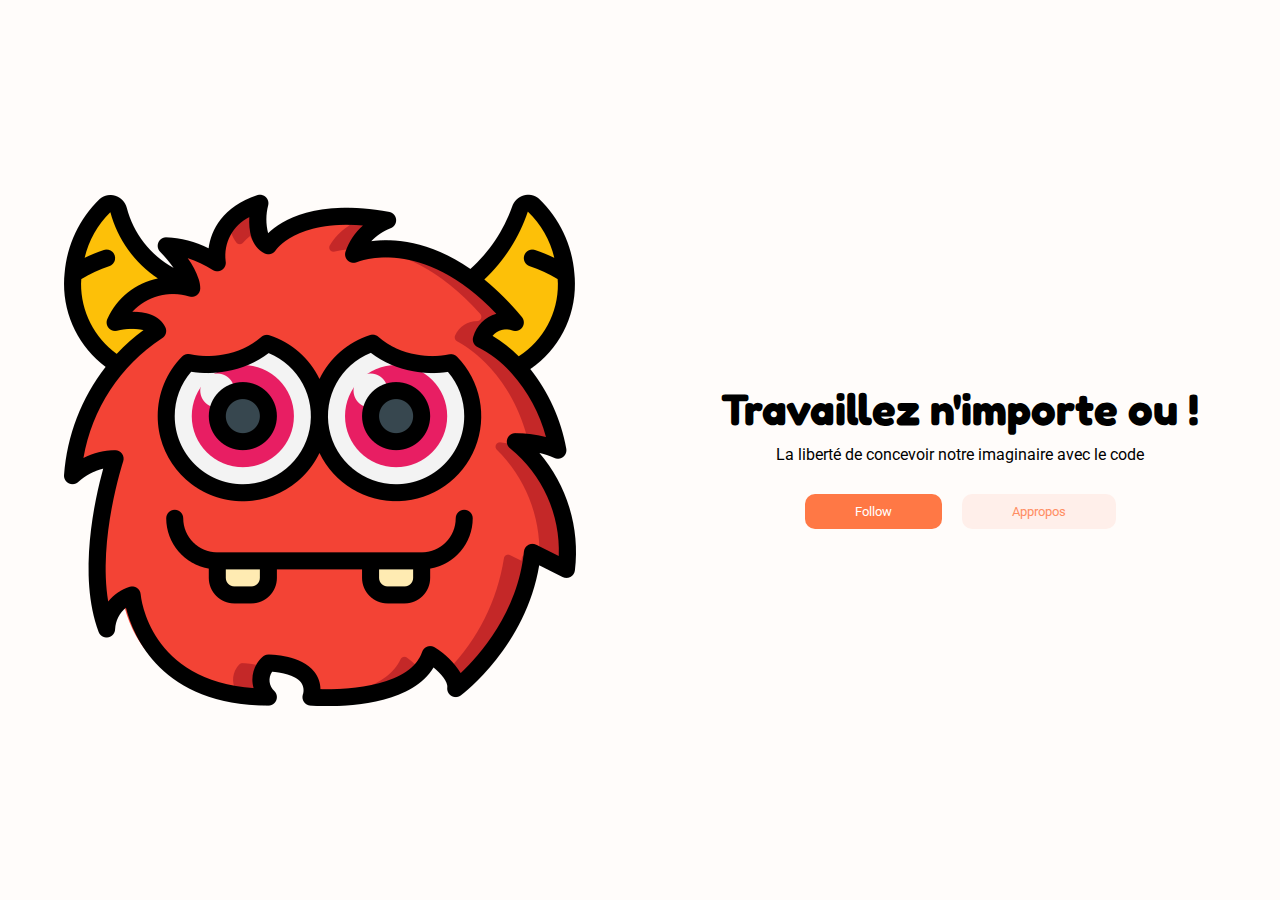
==== index.html @ aac1b763 "effet button hover" ====
<!DOCTYPE html>
<html lang="fr">
  <head>
    <!-- META -->
    <meta charset="UTF-8" />
    <meta name="viewport" content="width=device-width, initial-scale=1.0" />
    <link rel="icon" href="img/icon.png" style="width: auto;" />
    <!-- CSS -->
    <link rel="stylesheet" href="css/global.css" />
    <link rel="stylesheet" href="css/header.css" />
    <link rel="stylesheet" href="css/navigation.css" />
    <link rel="stylesheet" href="css/banner.css" />
    <link rel="stylesheet" href="css/contenu.css" />
    <link rel="stylesheet" href="css/footer.css" />
    <!-- Icon -->
    <link
      href="https://cdn.iconmonstr.com/1.3.0/css/iconmonstr-iconic-font.min.css"
      rel="stylesheet"
    />
    <!-- __Font Links__ -->
    <!-- FONT 'MULI' -->
    <link
      href="https://fonts.googleapis.com/css2?family=Muli:ital,wght@0,200;0,300;0,400;0,500;0,600;0,700;0,800;0,900;1,200;1,300;1,400;1,500;1,600;1,700;1,800;1,900&display=swap"
      rel="stylesheet"
    />
    <!-- FONT 'Open sans' -->
    <link
      href="https://fonts.googleapis.com/css2?family=Open+Sans:ital,wght@0,300;0,400;0,600;0,700;0,800;1,300;1,400;1,600;1,700;1,800&display=swap"
      rel="stylesheet"
    />
    <!-- FONT 'Roboto' -->
    <link
      href="https://fonts.googleapis.com/css2?family=Muli:ital,wght@0,200;0,300;0,400;0,500;0,600;0,700;0,800;0,900;1,200;1,300;1,400;1,500;1,600;1,700;1,800;1,900&family=Roboto:ital,wght@0,100;0,300;0,400;0,500;0,700;0,900;1,100;1,300;1,400;1,500;1,700;1,900&display=swap"
      rel="stylesheet"
    />
    <!-- FONT 'Fredoka One' -->
    <link
      href="https://fonts.googleapis.com/css2?family=Fredoka+One&display=swap"
      rel="stylesheet"
    />
    <title>MonsterCode - Acceuil</title>
  </head>
  <body>
    <!-- __Header__ -->
    <header>
      <!-- Logo -->
      <div id="logo-main">
        <img src="img/logo.png" alt="" />
      </div>
      <div id="header-description"></div>
    </header>

    <!-- Navigation -->
    <div id="container-slide_menu">
      <!-- menu slide -->
      <div class="menu-slide" id="menu-slide">
        <a href="#"><i class="im im-home active-menu"></i></a>
        <a href="page/discover.html"><i class="im im-layer"></i></a
        ><a href="page/contact.html"><i class="im im-mail"></i></a>
      </div>
      <!-- toggle button -->
      <div class="toggle" id="toggle" onclick="toggle()">
        <i class="im im-menu" id="arrow"></i>
      </div>
    </div>
    <!-- Banniere -->
    <div id="banner">
      <div id="main-banner">
        <h1 class="font-fredoka">Travaillez n'importe ou !</h1>
        <p>La liberté de concevoir notre imaginaire avec le code</p>
        <div id="btn-banner" class="font-roboto">
          <button class="btn-banner1">Follow</button>
          <button class="btn-banner2">Appropos</button>
        </div>
      </div>
      <div id="banner-illustration">
        <img src="img/logo.png" alt="" />
      </div>
    </div>
    <div id="presentation">
      <div id="presentation-container">
        <div class="box">1</div>
        <div class="box">2</div>
        <div class="box">3</div>
      </div>
    </div>
    <script src="js/menu-slide.js"></script>
  </body>
</html>
---- css/global.css ----
/* Rénitialisation CSS */
* {
  padding: 0;
  margin: 0;
  box-sizing: border-box;
  font-family: roboto;
  position: relative;
}
/* Regles content all */
/* Bold regles */
.font-weight_bold {
  font-weight: 1000;
}
.font-size_defaulttitle {
  font-size: 60px;
}
.font-roboto {
  font-family: "roboto";
}
.font-fredoka {
  font-family: "Fredoka One";
}
.font-muli {
  font-family: "Muli";
}
.color-paragraph {
  color: #fff;
}
.color-title {
  color: #fff;
}
/* Psecific page style */
.specific-themePage {
  border-left: 5px solid #000;
  margin-left: 5px;
  padding: 5px;
  color: #0aeb9c;
}
/* Color social media */
.color-yt {
  color: #ff0000;
}
.color-fb {
  color: #2d88ff;
}
/* end colorpage */
.end-color {
  width: 80%;
  height: 5px;
  background-color: #1a78c2;
  border-radius: 1em;
  margin: 10px;
}
/* Article regles */
.title-article {
  font-family: roboto;
  color: #fff;
  background-color: #1a78c2;
  padding: 1px 10px 1px 10px;
  border-radius: 5px;
}
---- css/header.css ----
/* __Header__ */
header {
  height: 80px;
  width: 100%;
  display: none;
  align-items: center;
  justify-content: center;
  background-color: #fffcfa;
}
/* Logo Header */
#logo-main {
  width: auto;
  display: inline-flex;
  justify-content: center;

  align-items: center;
}
#logo-main img {
  width: 60px;
}
#header-description {
  display: inline-flex;
  width: 50%;
  height: auto;
  align-items: center;
}
#anime {
  cursor: pointer;
}
---- css/navigation.css ----
/* __Navigation__ */
.navigation {
  width: auto;
  height: 80px;
  top: 0;
  position: fixed;
}
/* Links Nav */
.nav-ul {
  display: flex;
  width: 100%;
  height: 100%;
  justify-content: center;
}
.nav-list {
  display: inline-flex;
  align-items: center;
  list-style-type: none;
  padding: 0 10px 0 10px;
}
.nav-list a {
  font-family: "roboto";
  font-weight: 700;
  font-size: 20px;
  text-decoration: none;
  color: #000;
  transition: color 0.2s ease-in-out;
}
.nav-list a:hover {
  color: #0aeb9c;
}
/* Menu slide */
#container-slide_menu {
  width: 100%;
  height: 60px;
  bottom: 0;
  position: fixed;
  z-index: 10000;
  /* background-color: rgba(255, 255, 255, 0.9); */
  transition: 1s ease-in-out;
}
/* Button click */
.toggle {
  width: auto;
  height: auto;
  position: fixed;
  right: 40px;

  display: inline-flex;
  align-items: center;
  justify-content: center;
  z-index: 10000000000;
  cursor: pointer;
}
#arrow {
  /* color: rgb(121, 19, 255); */
  font-size: 20px;
  transition: 0.5s;
}
#container-slide_menu {
  display: flex;
  align-items: center;
}
.menu-slide {
  align-items: center;
  justify-content: space-evenly;
  display: flex;
  width: auto;
  height: 60px;
  position: fixed;
  width: 100%;
  transition: 1s;
}

.menu-slide a > .im {
  flex-direction: row;
  font-size: 25px;
  color: rgb(0, 0, 0);
  transition: 0.4s ease-in-out;
}
.menu-slide a:hover .im {
  color: #f34335;
  transform: scale(1.2);
}
.menu-slide a .active-menu {
  transform: scale(1.2);
  color: #e81e63;
}
---- css/banner.css ----
/* banniere */
#banner {
  width: 100%;
  height: 100vh;
  display: flex;
  background-color: #fffcfa;
  overflow: hidden;
  justify-content: center;
  align-items: center;
}
#banner-illustration {
  width: 50%;
  height: 100%;
  display: inline-flex;
  justify-content: center;
  align-items: center;
}
#main-banner {
  width: 50%;
  height: 100%;
  display: inline-flex;
  justify-content: center;
  flex-direction: column;
  align-items: center;
  order: 1;
}
#banner h1 {
  font-size: 44px;
  padding: 10px;
}
/*  */
#btn-banner {
  margin-top: 30px;
  width: 100%;
  height: auto;
  display: inline-flex;
  justify-content: center;
}
.btn-banner1 {
  padding: 10px 50px 10px 50px;
  margin: 0 10px 0 10px;
  border: none;
  background-color: #ff7845;
  border-radius: 10px;
  color: #fff;
  cursor: pointer;
  transition: 0.3s ease-in-out;
}
.btn-banner1:hover {
  padding: 10px 50px 10px 50px;
  margin: 0 10px 0 10px;
  border: none;
  color: #ff7845;
  border: 1px solid #ff7845;
  background-color: #fff;
  scale: 0.9;
}
.btn-banner2 {
  margin: 0 10px 0 10px;
  padding: 10px 50px 10px 50px;
  border: none;
  background-color: #ffefea;
  border-radius: 10px;
  color: #ff8d63;
  cursor: pointer;
  transition: 0.3s ease-in-out;
}
.btn-banner2:hover {
  background-color: #ffdddb;
  border: 1px solid #ff7845;
  color: #ff7845;
  scale: 0.9;
}
/* Responsive  */
@media screen and (max-width: 1100px) {
  #banner {
    flex-direction: column;
  }
  #main-banner {
    width: 100%;
  }
  #banner-illustration {
    width: 100%;
    display: inline-flex;
    align-items: center;
    margin-top: 50px;
  }
}
@media screen and (max-width: 550px) {
  #banner {
    flex-direction: column;
  }
  #main-banner {
    height: auto;
  }
  #main-banner h1 {
    font-size: 36px;
  }
  #main-banner p {
    font-size: 14px;
  }
  #banner-illustration {
    width: auto;
    height: auto;
  }
  #banner-illustration img {
    width: 100px;
  }
}
@media screen and (max-width: 360px) {
  #banner {
    flex-direction: column;
  }
  #main-banner {
    height: auto;
  }
  #main-banner h1 {
    font-size: 26px;
  }
  #main-banner p {
    font-size: 14px;
  }
  #banner-illustration {
    width: auto;
    height: auto;
  }
  #banner-illustration img {
    width: 100px;
  }
}
---- css/contenu.css ----
/* contenu */
#presentation {
  width: auto;
  height: 100vh;
  display: none;
}
#presentation-container {
  width: 100%;
  height: 500px;
  display: grid;
  grid-template-columns: 3fr 1fr 1fr 1fr;
  grid-template-rows: 6fr 1fr 2fr 1fr;
}
.box {
  background-color: #ffdddb;
  border: 1px solid #ff7845;
  color: #ff7845;
  display: inline-flex;
  align-items: center;
  justify-content: center;
  border-radius: 1em;
}
---- css/footer.css ----
/* footer */
footer {
  height: 100px;
  width: 100%;
  display: flex;
  align-items: center;
  justify-content: center;
  background-color: #faf9f8;
  margin-bottom: 60px;
}
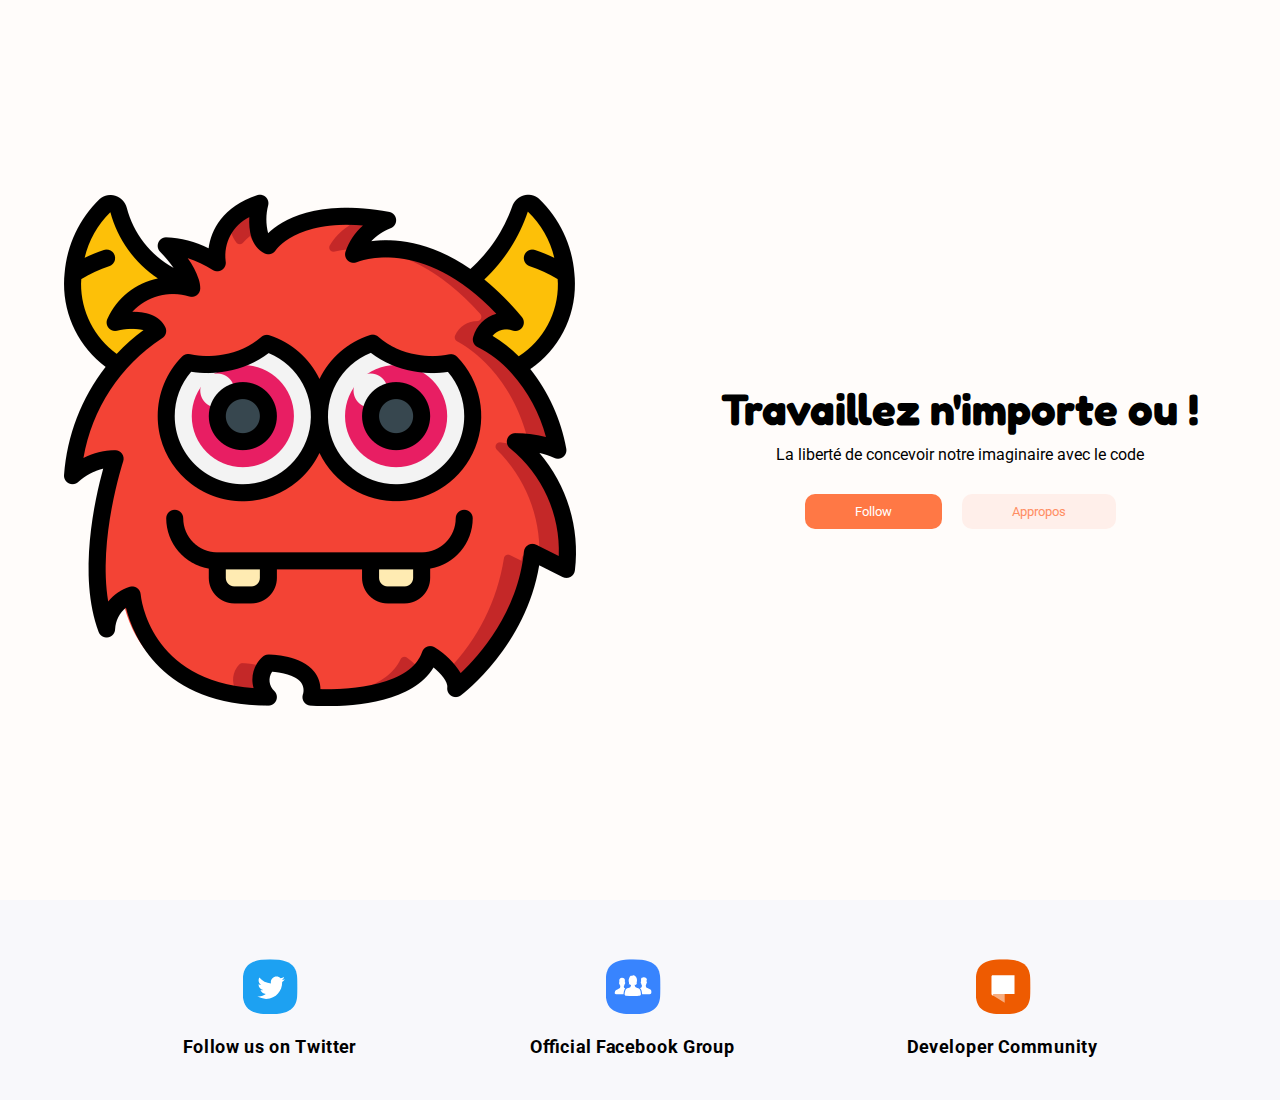
==== commit aefbb4e1: "social media integrated" ====
--- a/index.html
+++ b/index.html
@@ -77,6 +77,31 @@
         <img src="img/logo.png" alt="" />
       </div>
     </div>
+    <!-- Social media follow -->
+    <div id="social-media">
+      <div class="box-socialMedia">
+        <div class="logo-socialMedia">
+          <img src="img/icon-twitter.svg" alt="" />
+        </div>
+        <h5 class="hover-social">Follow us on Twitter</h5>
+        <p></p>
+      </div>
+      <div class="box-socialMedia">
+        <div class="logo-socialMedia">
+          <img src="img/icon-fbgroups.svg" alt="" />
+        </div>
+        <h5 class="hover-social">Official Facebook Group</h5>
+        <p></p>
+      </div>
+      <div class="box-socialMedia">
+        <div class="logo-socialMedia">
+          <img src="img/icon-flarum.svg" alt="" />
+        </div>
+        <h5 class="hover-social">Developer Community</h5>
+        <p></p>
+      </div>
+      <!--  -->
+    </div>
     <div id="presentation">
       <div id="presentation-container">
         <div class="box">1</div>
--- a/css/navigation.css
+++ b/css/navigation.css
@@ -60,6 +60,7 @@
 #container-slide_menu {
   display: flex;
   align-items: center;
+  display: none;
 }
 .menu-slide {
   align-items: center;
--- a/css/banner.css
+++ b/css/banner.css
@@ -50,11 +50,14 @@
   padding: 10px 50px 10px 50px;
   margin: 0 10px 0 10px;
   border: none;
-  color: #ff7845;
-  border: 1px solid #ff7845;
-  background-color: #fff;
-  scale: 0.9;
+  color: #ffffff;
+  /* border: 1px solid #ff7845; */
+  background-color: #e81e63;
+  scale: 0.96;
+  box-shadow: 10px 10px 36px -18px rgba(0, 0, 0, 0.2);
+  filter: blur(1);
 }
+
 .btn-banner2 {
   margin: 0 10px 0 10px;
   padding: 10px 50px 10px 50px;
@@ -66,10 +69,12 @@
   transition: 0.3s ease-in-out;
 }
 .btn-banner2:hover {
-  background-color: #ffdddb;
-  border: 1px solid #ff7845;
-  color: #ff7845;
-  scale: 0.9;
+  background-color: #ffebb2;
+  /* border: 1px solid #ff7845; */
+  color: #000000;
+  scale: 0.96;
+  box-shadow: 10px 10px 36px -18px rgba(0, 0, 0, 0.2);
+  filter: blur(1);
 }
 /* Responsive  */
 @media screen and (max-width: 1100px) {
--- a/css/contenu.css
+++ b/css/contenu.css
@@ -1,3 +1,33 @@
+/* Social media */
+#social-media {
+  width: 100%;
+  height: 200px;
+  display: flex;
+  justify-content: space-evenly;
+  align-items: center;
+  background-color: #f8f8fb;
+}
+.box-socialMedia {
+  display: inline-flex;
+  flex-direction: column;
+  align-items: center;
+  justify-content: center;
+  font-size: 20px;
+}
+.logo-socialMedia img {
+  width: 80px;
+  padding: 15px;
+}
+.box-socialMedia:hover {
+  cursor: pointer;
+  transition-duration: 0.6s;
+  color: #ff7845;
+}
+.box-socialMedia,
+.logo-socialMedia:hover {
+  scale: 1.1;
+  transition-duration: 0.6s;
+}
 /* contenu */
 #presentation {
   width: auto;
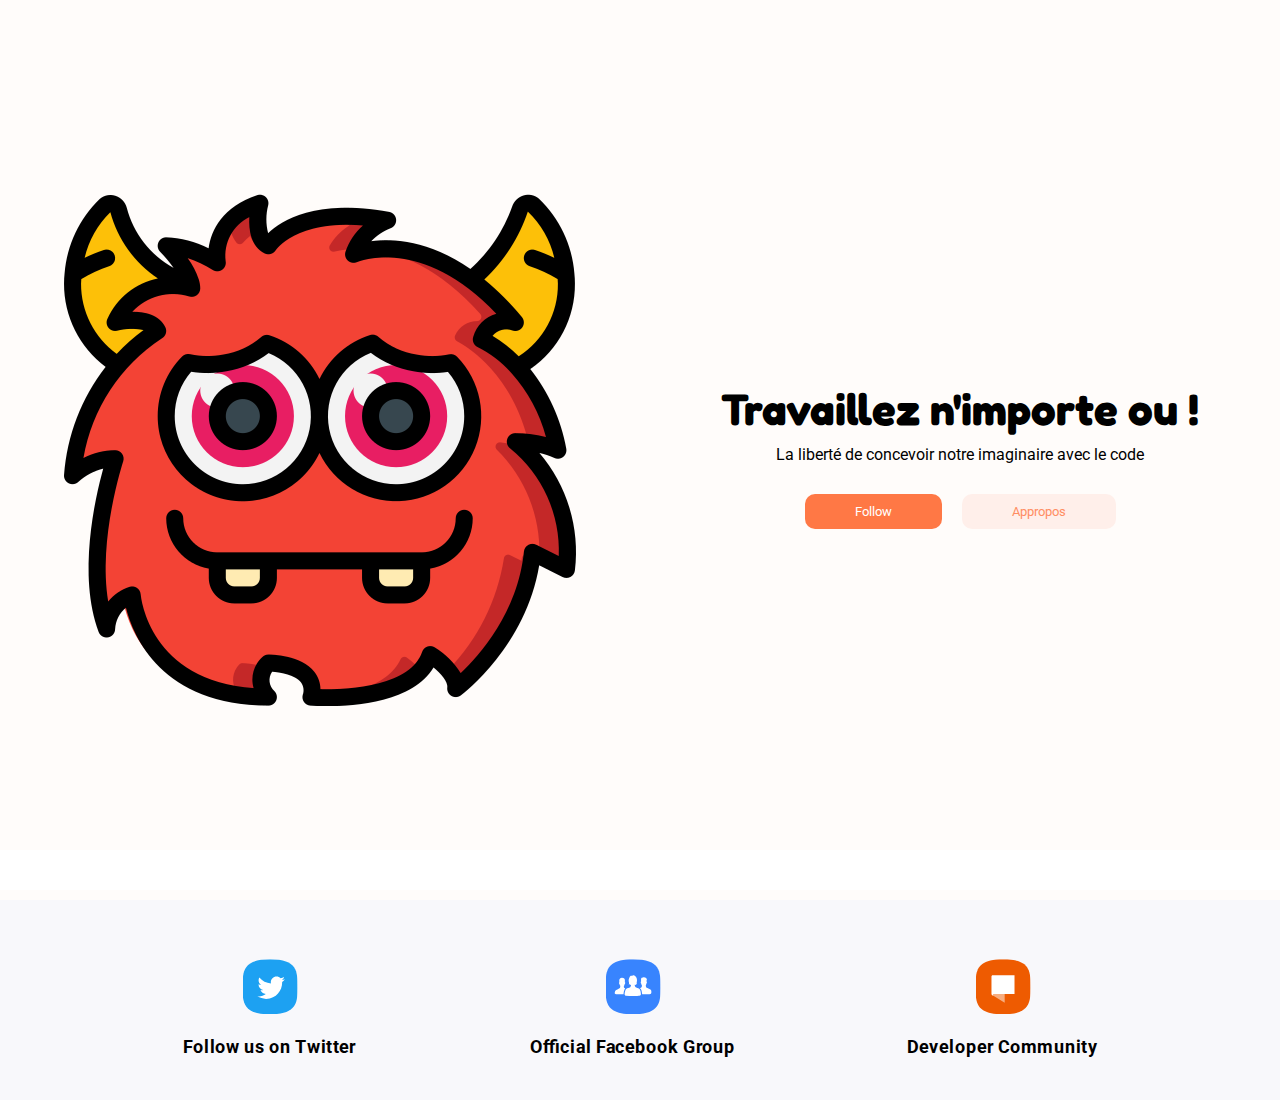
==== commit 8dd95801: "git push" ====
--- a/index.html
+++ b/index.html
@@ -60,7 +60,7 @@
       </div>
       <!-- toggle button -->
       <div class="toggle" id="toggle" onclick="toggle()">
-        <i class="im im-menu" id="arrow"></i>
+        <i class="im im-care-down" id="arrow"></i>
       </div>
     </div>
     <!-- Banniere -->
--- a/css/navigation.css
+++ b/css/navigation.css
@@ -44,8 +44,8 @@
   width: auto;
   height: auto;
   position: fixed;
-  right: 40px;
-
+  right: 10px;
+  top: 10px;
   display: inline-flex;
   align-items: center;
   justify-content: center;
@@ -60,22 +60,22 @@
 #container-slide_menu {
   display: flex;
   align-items: center;
-  display: none;
 }
 .menu-slide {
   align-items: center;
   justify-content: space-evenly;
   display: flex;
   width: auto;
-  height: 60px;
+  height: 40px;
   position: fixed;
   width: 100%;
   transition: 1s;
+  background-color: rgb(255, 255, 255, 0.98);
 }
 
 .menu-slide a > .im {
   flex-direction: row;
-  font-size: 25px;
+  font-size: 20px;
   color: rgb(0, 0, 0);
   transition: 0.4s ease-in-out;
 }
--- a/css/banner.css
+++ b/css/banner.css
@@ -133,3 +133,24 @@
     width: 100px;
   }
 }
+@media screen and (max-width: 456px) {
+  #banner {
+    flex-direction: column;
+  }
+  #main-banner {
+    height: auto;
+  }
+  #main-banner h1 {
+    font-size: 26px;
+  }
+  #main-banner p {
+    font-size: 14px;
+  }
+  #banner-illustration {
+    width: auto;
+    height: auto;
+  }
+  #banner-illustration img {
+    width: 100px;
+  }
+}
--- a/css/contenu.css
+++ b/css/contenu.css
@@ -50,3 +50,19 @@
   justify-content: center;
   border-radius: 1em;
 }
+/* Responsive */
+@media screen and (max-width: 654px) {
+  .box-socialMedia {
+    font-size: 15px;
+  }
+}
+@media screen and (max-width: 466px) {
+  .box-socialMedia {
+    font-size: 13px;
+  }
+}
+@media screen and (max-width: 456px) {
+  .box-socialMedia {
+    font-size: 10px;
+  }
+}
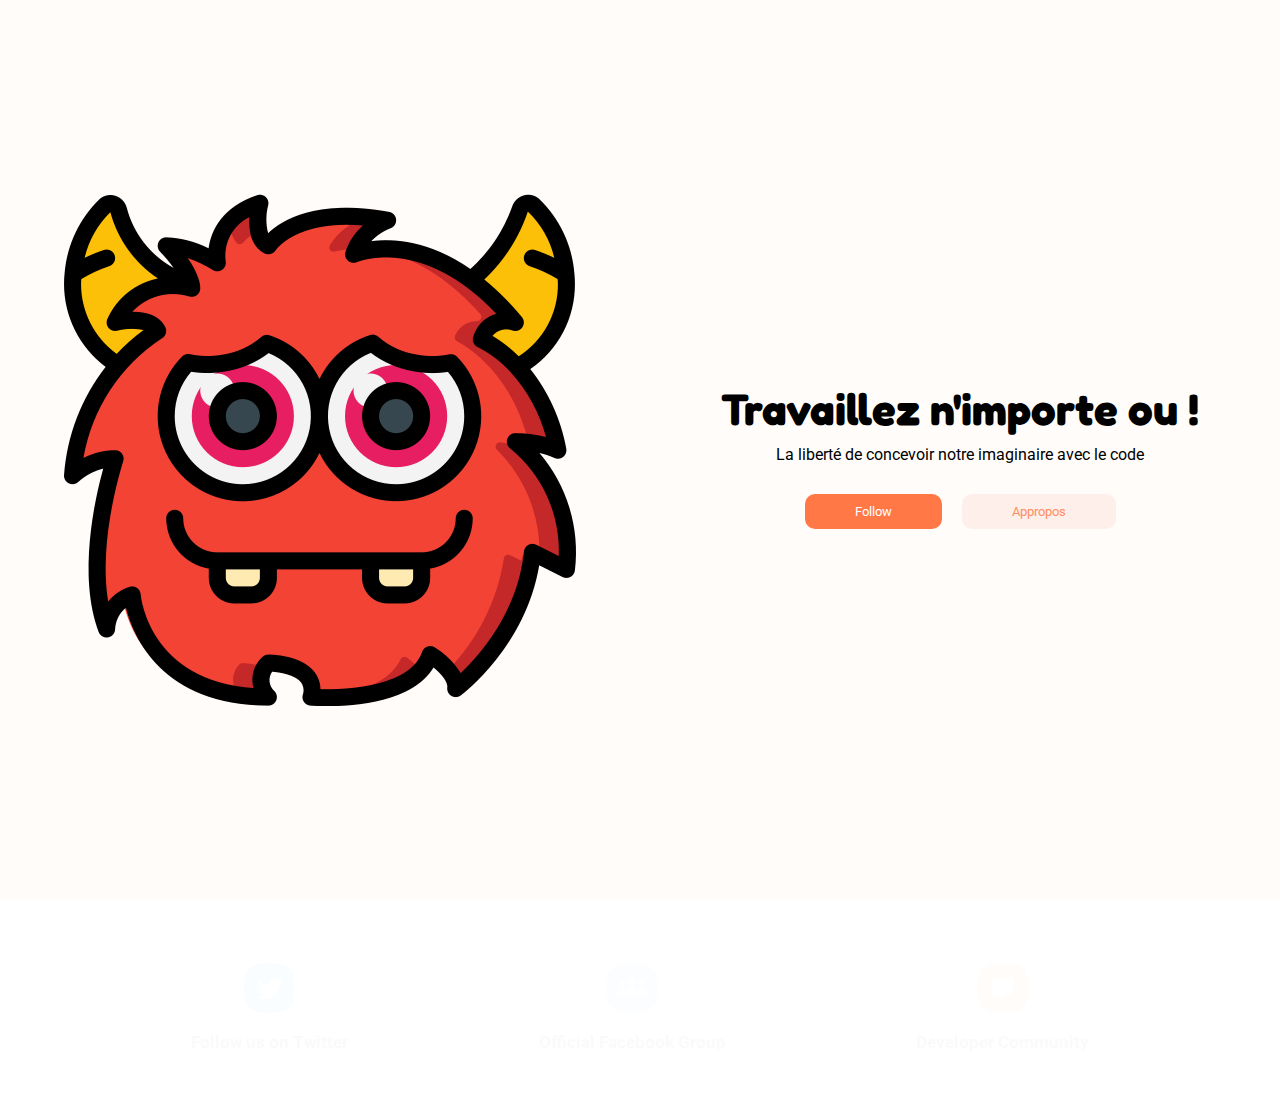
==== commit 19c39d43: "fix beug" ====
--- a/index.html
+++ b/index.html
@@ -53,7 +53,9 @@
     <!-- Navigation -->
     <div id="container-slide_menu">
       <!-- menu slide -->
+
       <div class="menu-slide" id="menu-slide">
+        
         <a href="#"><i class="im im-home active-menu"></i></a>
         <a href="page/discover.html"><i class="im im-layer"></i></a
         ><a href="page/contact.html"><i class="im im-mail"></i></a>
@@ -62,6 +64,7 @@
       <div class="toggle" id="toggle" onclick="toggle()">
         <i class="im im-care-down" id="arrow"></i>
       </div>
+    </div>
     </div>
     <!-- Banniere -->
     <div id="banner">
@@ -83,21 +86,21 @@
         <div class="logo-socialMedia">
           <img src="img/icon-twitter.svg" alt="" />
         </div>
-        <h5 class="hover-social">Follow us on Twitter</h5>
+        <h5>Follow us on Twitter</h5>
         <p></p>
       </div>
       <div class="box-socialMedia">
         <div class="logo-socialMedia">
           <img src="img/icon-fbgroups.svg" alt="" />
         </div>
-        <h5 class="hover-social">Official Facebook Group</h5>
+        <h5>Official Facebook Group</h5>
         <p></p>
       </div>
       <div class="box-socialMedia">
         <div class="logo-socialMedia">
           <img src="img/icon-flarum.svg" alt="" />
         </div>
-        <h5 class="hover-social">Developer Community</h5>
+        <h5>Developer Community</h5>
         <p></p>
       </div>
       <!--  -->
--- a/css/navigation.css
+++ b/css/navigation.css
@@ -33,11 +33,12 @@
 #container-slide_menu {
   width: 100%;
   height: 60px;
-  bottom: 0;
+  bottom: -100%;
   position: fixed;
   z-index: 10000;
   /* background-color: rgba(255, 255, 255, 0.9); */
   transition: 1s ease-in-out;
+  overflow: hidden;
 }
 /* Button click */
 .toggle {
@@ -57,17 +58,15 @@
   font-size: 20px;
   transition: 0.5s;
 }
-#container-slide_menu {
-  display: flex;
-  align-items: center;
-}
+
 .menu-slide {
   align-items: center;
   justify-content: space-evenly;
   display: flex;
-  width: auto;
-  height: 40px;
+  width: 100%;
+  height: 100%;
   position: fixed;
+  bottom: -100%;
   width: 100%;
   transition: 1s;
   background-color: rgb(255, 255, 255, 0.98);
--- a/css/contenu.css
+++ b/css/contenu.css
@@ -13,21 +13,25 @@
   align-items: center;
   justify-content: center;
   font-size: 20px;
+  cursor: pointer;
+}
+.box-socialMedia:hover .logo-socialMedia img {
+  transform: scale(1.2);
+  transition: 0.6s ease-in-out;
 }
 .logo-socialMedia img {
   width: 80px;
   padding: 15px;
 }
 .box-socialMedia:hover {
-  cursor: pointer;
-  transition-duration: 0.6s;
+  transition: 0.6s ease-in-out;
   color: #ff7845;
 }
 .box-socialMedia,
-.logo-socialMedia:hover {
-  scale: 1.1;
+.logo-socialMedia {
   transition-duration: 0.6s;
 }
+
 /* contenu */
 #presentation {
   width: auto;
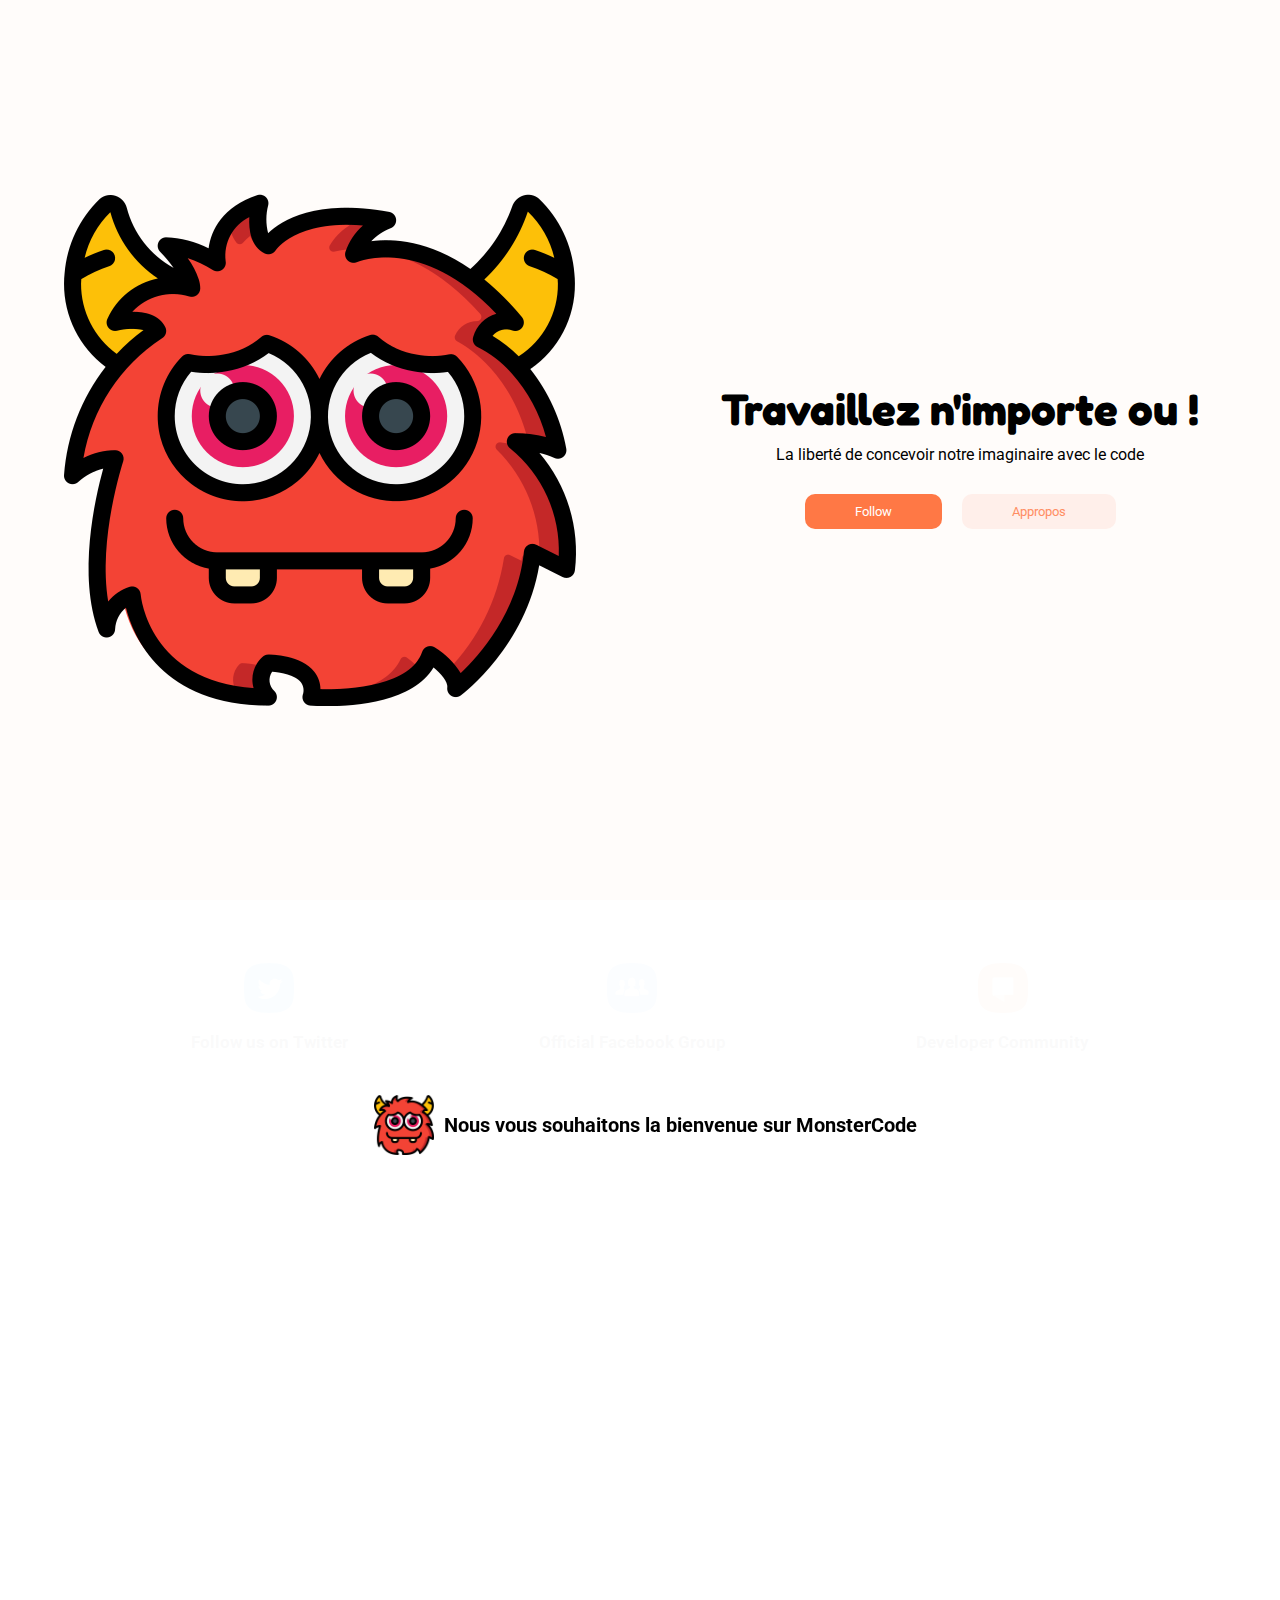
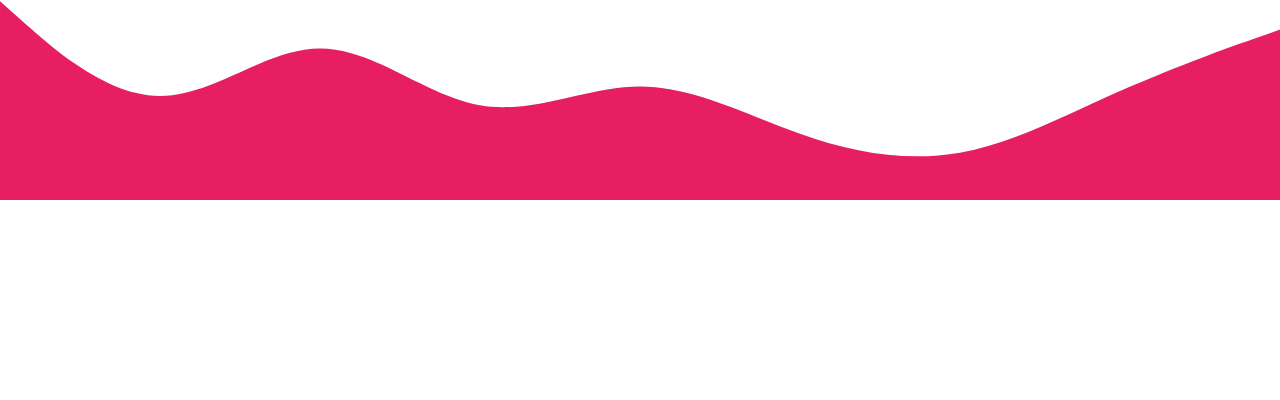
==== commit 091eae4f: "mise a jour 1.2" ====
--- a/index.html
+++ b/index.html
@@ -53,19 +53,26 @@
     <!-- Navigation -->
     <div id="container-slide_menu">
       <!-- menu slide -->
-
+      <h1>Bienvenue</h1>
       <div class="menu-slide" id="menu-slide">
-        
-        <a href="#"><i class="im im-home active-menu"></i></a>
-        <a href="page/discover.html"><i class="im im-layer"></i></a
-        ><a href="page/contact.html"><i class="im im-mail"></i></a>
+        <div class="image-menu">
+          <img src="img/logo.png" alt="" />
+          <h4>
+            Nous vous souhaitons la bienvenue sur MonsterCode
+          </h4>
+        </div>
+        <div class="links-menu">
+          <a href="#"><i class="im im-home active-menu"></i></a>
+          <a href="page/discover.html"><i class="im im-layer"></i></a
+          ><a href="page/contact.html"><i class="im im-mail"></i></a>
+        </div>
       </div>
       <!-- toggle button -->
       <div class="toggle" id="toggle" onclick="toggle()">
         <i class="im im-care-down" id="arrow"></i>
       </div>
     </div>
-    </div>
+
     <!-- Banniere -->
     <div id="banner">
       <div id="main-banner">
@@ -107,9 +114,7 @@
     </div>
     <div id="presentation">
       <div id="presentation-container">
-        <div class="box">1</div>
-        <div class="box">2</div>
-        <div class="box">3</div>
+        <div class="box"></div>
       </div>
     </div>
     <script src="js/menu-slide.js"></script>
--- a/css/navigation.css
+++ b/css/navigation.css
@@ -42,8 +42,8 @@
 }
 /* Button click */
 .toggle {
-  width: auto;
-  height: auto;
+  width: 50px;
+  height: 50px;
   position: fixed;
   right: 10px;
   top: 10px;
@@ -52,6 +52,12 @@
   justify-content: center;
   z-index: 10000000000;
   cursor: pointer;
+  transition: 0.4s ease-in-out;
+}
+.toggle:hover {
+  background-color: #f3ce5f;
+  border-radius: 100%;
+  transform: scale(1.2);
 }
 #arrow {
   /* color: rgb(121, 19, 255); */
@@ -61,8 +67,9 @@
 
 .menu-slide {
   align-items: center;
-  justify-content: space-evenly;
+  justify-content: center;
   display: flex;
+  flex-direction: column;
   width: 100%;
   height: 100%;
   position: fixed;
@@ -70,8 +77,24 @@
   width: 100%;
   transition: 1s;
   background-color: rgb(255, 255, 255, 0.98);
+  background-image: url(../img/wave.svg);
+  background-repeat: no-repeat;
+  background-position: bottom;
 }
-
+.links-menu {
+  width: 100%;
+  height: 50%;
+  display: flex;
+  align-items: center;
+  justify-content: space-evenly;
+}
+#title-menu {
+  width: 100%;
+  height: auto;
+  display: flex;
+  justify-content: center;
+  align-items: center;
+}
 .menu-slide a > .im {
   flex-direction: row;
   font-size: 20px;
@@ -86,3 +109,14 @@
   transform: scale(1.2);
   color: #e81e63;
 }
+/* menu img */
+.image-menu {
+  display: inline-flex;
+  align-items: center;
+  padding: 0 10px 0 10px;
+  font-size: 20px;
+}
+.image-menu img {
+  width: 80px;
+  padding: 0 10px 0 10px;
+}
--- a/css/contenu.css
+++ b/css/contenu.css
@@ -34,25 +34,26 @@
 
 /* contenu */
 #presentation {
-  width: auto;
+  width: 100%;
   height: 100vh;
-  display: none;
+  display: flex;
+  padding: 10px;
 }
 #presentation-container {
   width: 100%;
-  height: 500px;
-  display: grid;
-  grid-template-columns: 3fr 1fr 1fr 1fr;
-  grid-template-rows: 6fr 1fr 2fr 1fr;
+  height: 100%;
+  display: flex;
+  justify-content: center;
 }
 .box {
   background-color: #ffdddb;
-  border: 1px solid #ff7845;
   color: #ff7845;
   display: inline-flex;
   align-items: center;
   justify-content: center;
   border-radius: 1em;
+  width: 98%;
+  height: 500px;
 }
 /* Responsive */
 @media screen and (max-width: 654px) {
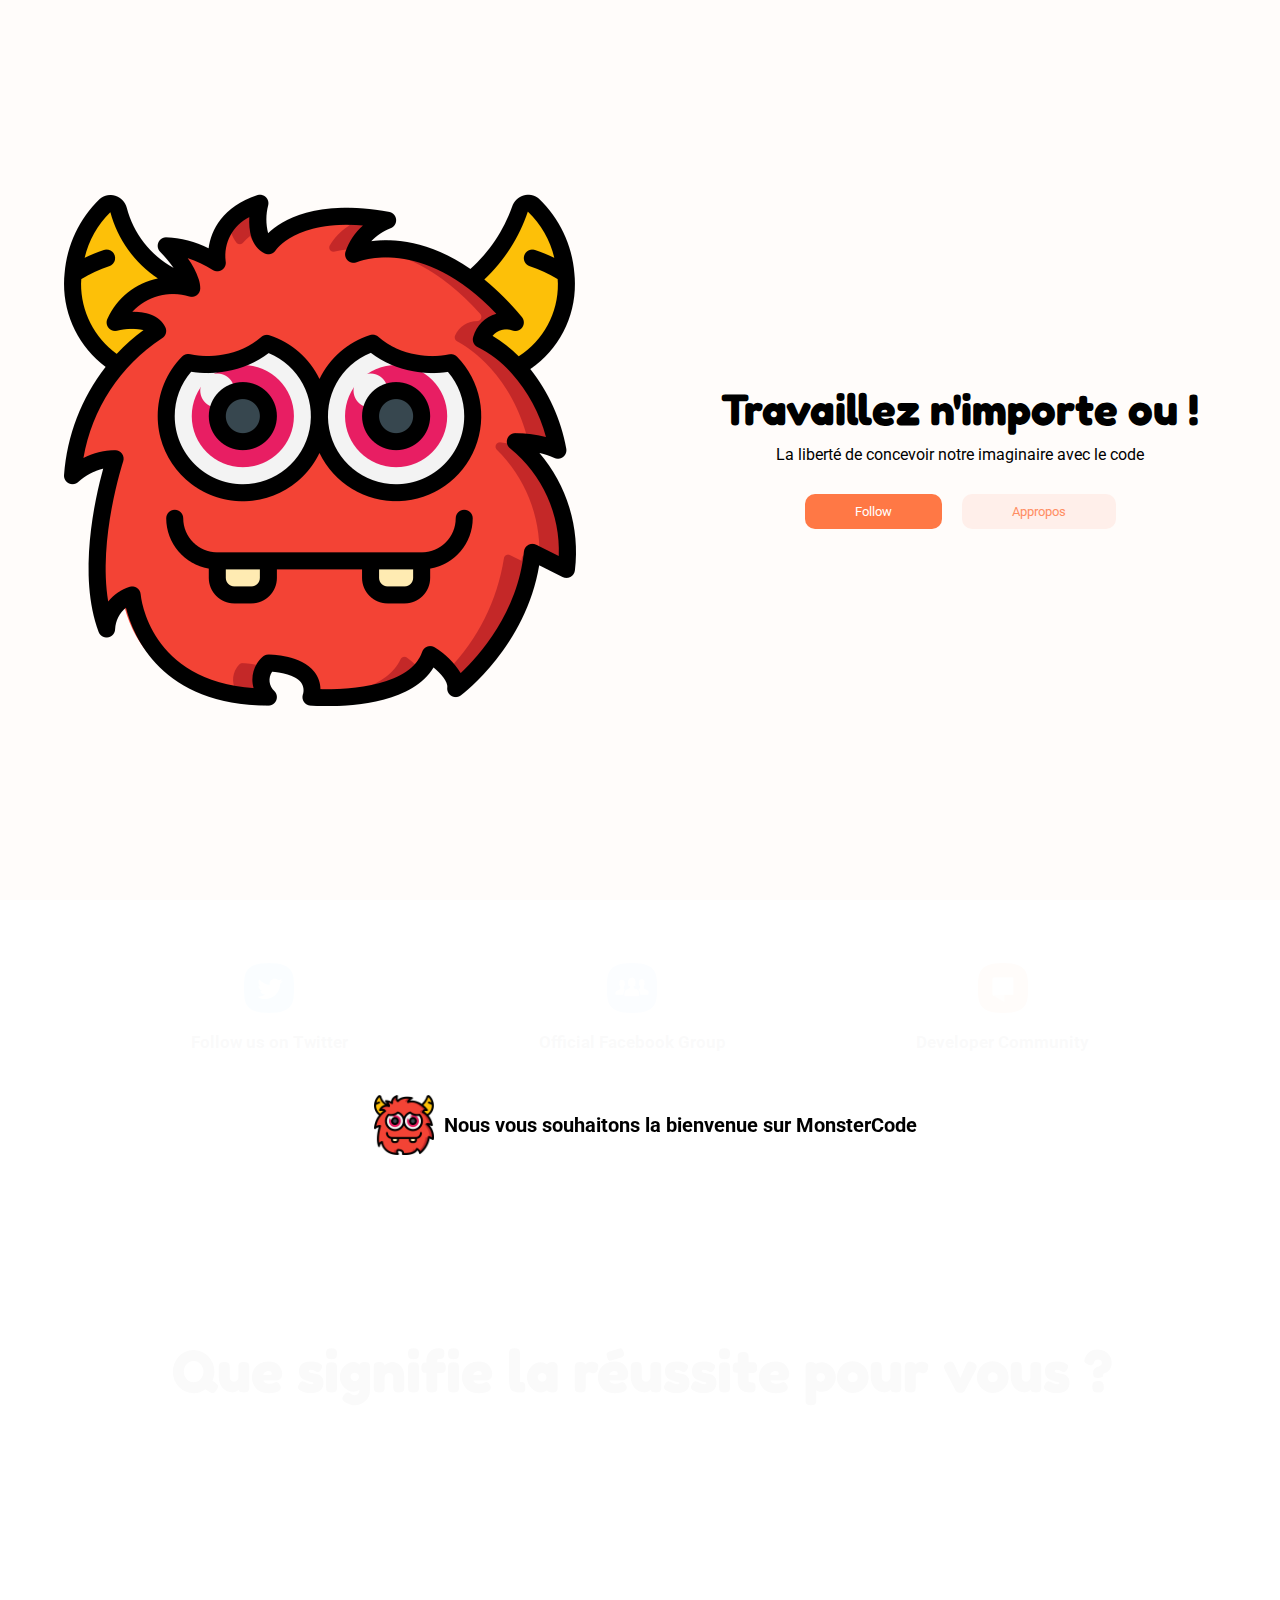
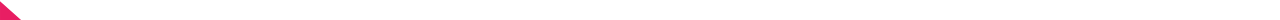
==== commit 25ce7dd0: "Mise ajour 1.2.0 ajout question banner" ====
--- a/index.html
+++ b/index.html
@@ -114,7 +114,11 @@
     </div>
     <div id="presentation">
       <div id="presentation-container">
-        <div class="box"></div>
+        <div class="box">
+          <h2 class="specific-themePage font-fredoka">
+            Que signifie la réussite pour vous ?
+          </h2>
+        </div>
       </div>
     </div>
     <script src="js/menu-slide.js"></script>
--- a/css/global.css
+++ b/css/global.css
@@ -31,10 +31,11 @@
 }
 /* Psecific page style */
 .specific-themePage {
-  border-left: 5px solid #000;
+  background-color: #fff;
   margin-left: 5px;
-  padding: 5px;
-  color: #0aeb9c;
+  padding: 10px;
+  color: #000000;
+  border-radius: 1em;
 }
 /* Color social media */
 .color-yt {
--- a/css/contenu.css
+++ b/css/contenu.css
@@ -35,25 +35,34 @@
 /* contenu */
 #presentation {
   width: 100%;
-  height: 100vh;
+  height: auto;
   display: flex;
   padding: 10px;
 }
 #presentation-container {
   width: 100%;
-  height: 100%;
+  height: 500px;
   display: flex;
   justify-content: center;
+  padding: 10px;
 }
 .box {
-  background-color: #ffdddb;
-  color: #ff7845;
-  display: inline-flex;
+  color: #fff;
+  display: flex;
+  font-size: 40px;
   align-items: center;
   justify-content: center;
-  border-radius: 1em;
-  width: 98%;
+  border-radius: 20px;
+  width: 100%;
   height: 500px;
+  background-image: url(https://cdn.pixabay.com/photo/2020/05/20/07/01/glencoe-5195121_960_720.jpg);
+  background-repeat: no-repeat;
+  background-position: center;
+  filter: grayscale(#fff);
+  background-size: 100%;
+  overflow: hidden;
+  text-align: center;
+  filter: blur(50%);
 }
 /* Responsive */
 @media screen and (max-width: 654px) {
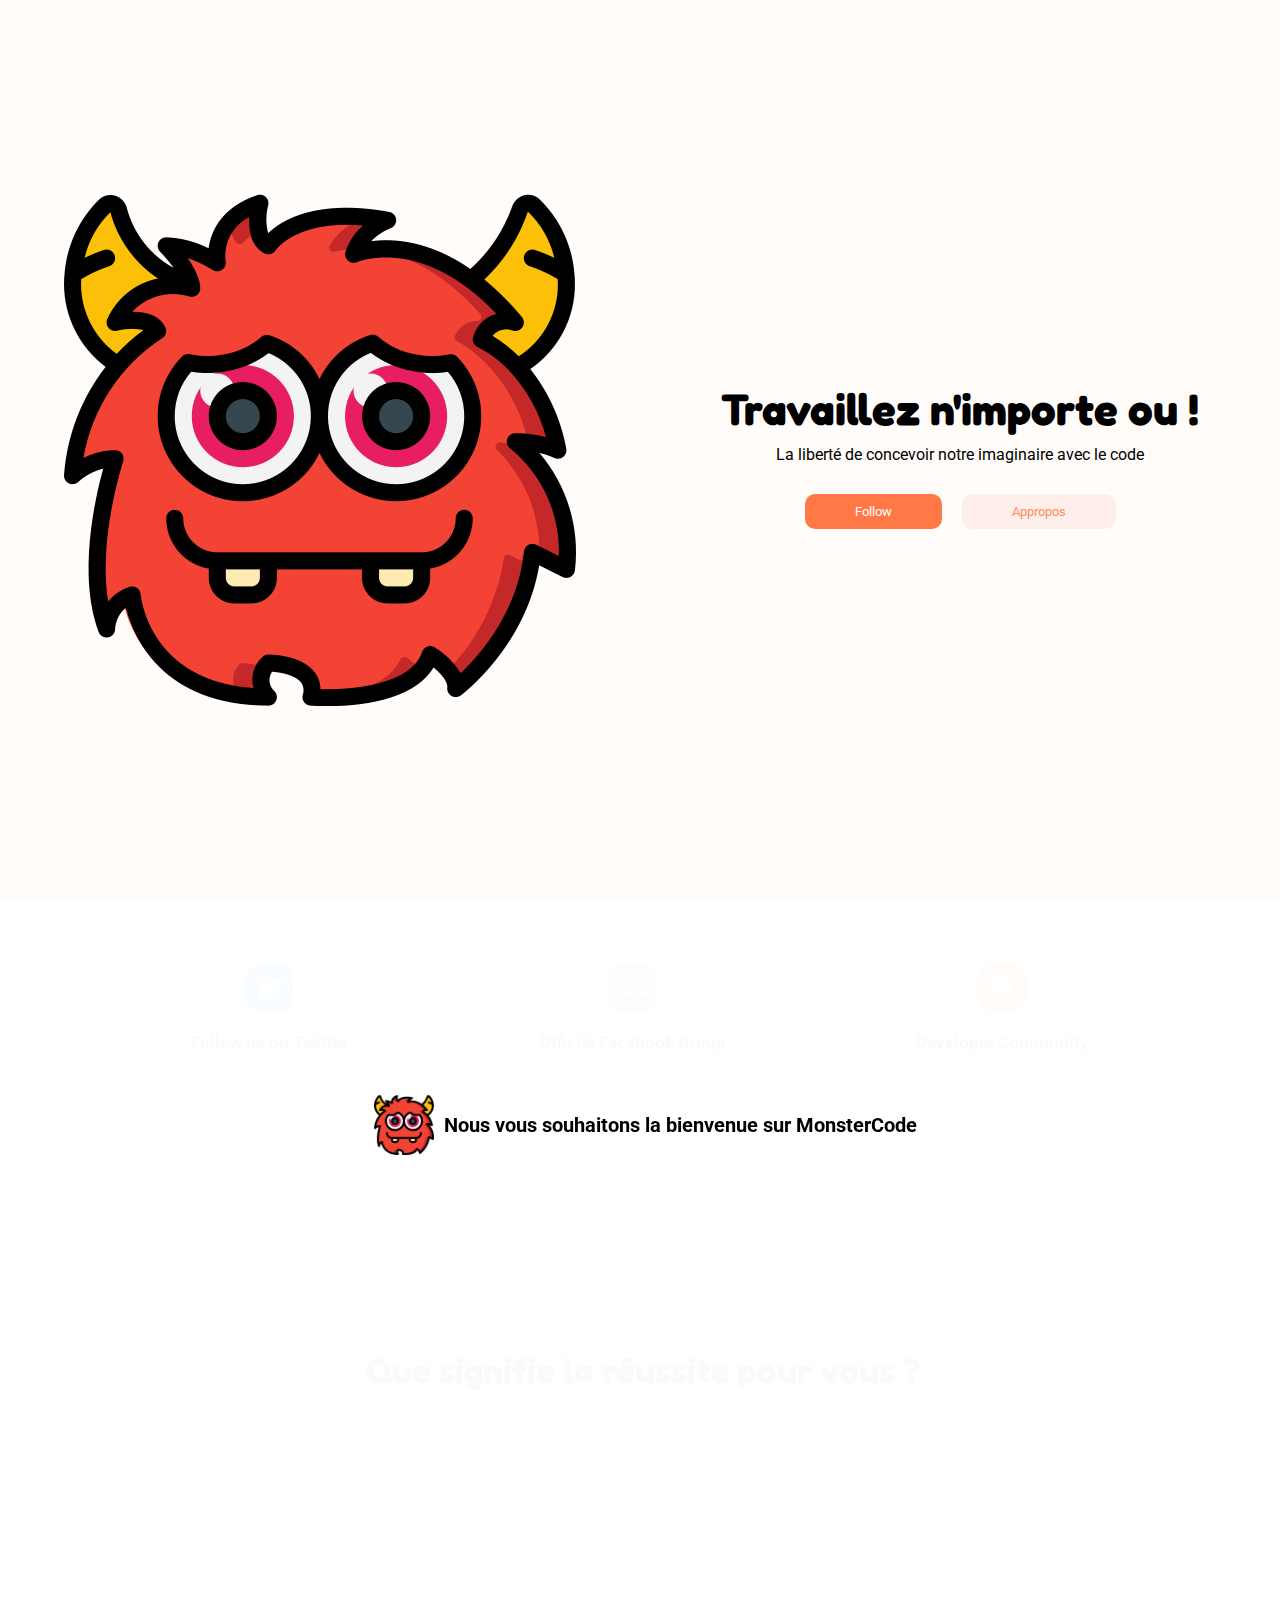
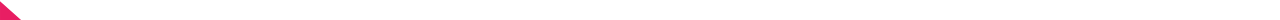
==== commit f3aa9c84: "responsive beta" ====
--- a/index.html
+++ b/index.html
@@ -44,10 +44,13 @@
     <!-- __Header__ -->
     <header>
       <!-- Logo -->
-      <div id="logo-main">
-        <img src="img/logo.png" alt="" />
+      <div id="annonce">
+        <img src="img/logo-withe.png" alt="" />
+        <h2 class="font-muli">
+          Platforme en cours de développement par
+          <span class="font-fredoka"> Jimcosey</span>
+        </h2>
       </div>
-      <div id="header-description"></div>
     </header>
 
     <!-- Navigation -->
--- a/css/header.css
+++ b/css/header.css
@@ -1,29 +1,29 @@
 /* __Header__ */
 header {
-  height: 80px;
+  margin-top: 5px;
+  display: flex;
   width: 100%;
-  display: none;
+  height: 50px;
+  justify-content: center;
+  align-items: center;
+}
+#annonce {
+  height: 100%;
+  width: 50%;
+  display: inline-flex;
   align-items: center;
   justify-content: center;
-  background-color: #fffcfa;
+  background-color: #f34335;
+  border-radius: 2em;
+  color: #fff;
 }
-/* Logo Header */
-#logo-main {
-  width: auto;
-  display: inline-flex;
-  justify-content: center;
 
-  align-items: center;
+#annonce img {
+  width: 30px;
+  margin: 0 10px 0 10px;
 }
-#logo-main img {
-  width: 60px;
+@media screen and (max-width: 1328px) {
+  header {
+    display: none;
+  }
 }
-#header-description {
-  display: inline-flex;
-  width: 50%;
-  height: auto;
-  align-items: center;
-}
-#anime {
-  cursor: pointer;
-}
--- a/css/contenu.css
+++ b/css/contenu.css
@@ -65,9 +65,22 @@
   filter: blur(50%);
 }
 /* Responsive */
+@media screen and (max-width: 1328px) {
+  .box h2 {
+    font-size: 35px;
+  }
+}
+@media screen and (max-width: 676px) {
+  .box h2 {
+    font-size: 30px;
+  }
+}
 @media screen and (max-width: 654px) {
   .box-socialMedia {
     font-size: 15px;
+  }
+  .box h2 {
+    font-size: 25px;
   }
 }
 @media screen and (max-width: 466px) {
@@ -79,4 +92,7 @@
   .box-socialMedia {
     font-size: 10px;
   }
+  .box h2 {
+    font-size: 19px;
+  }
 }
